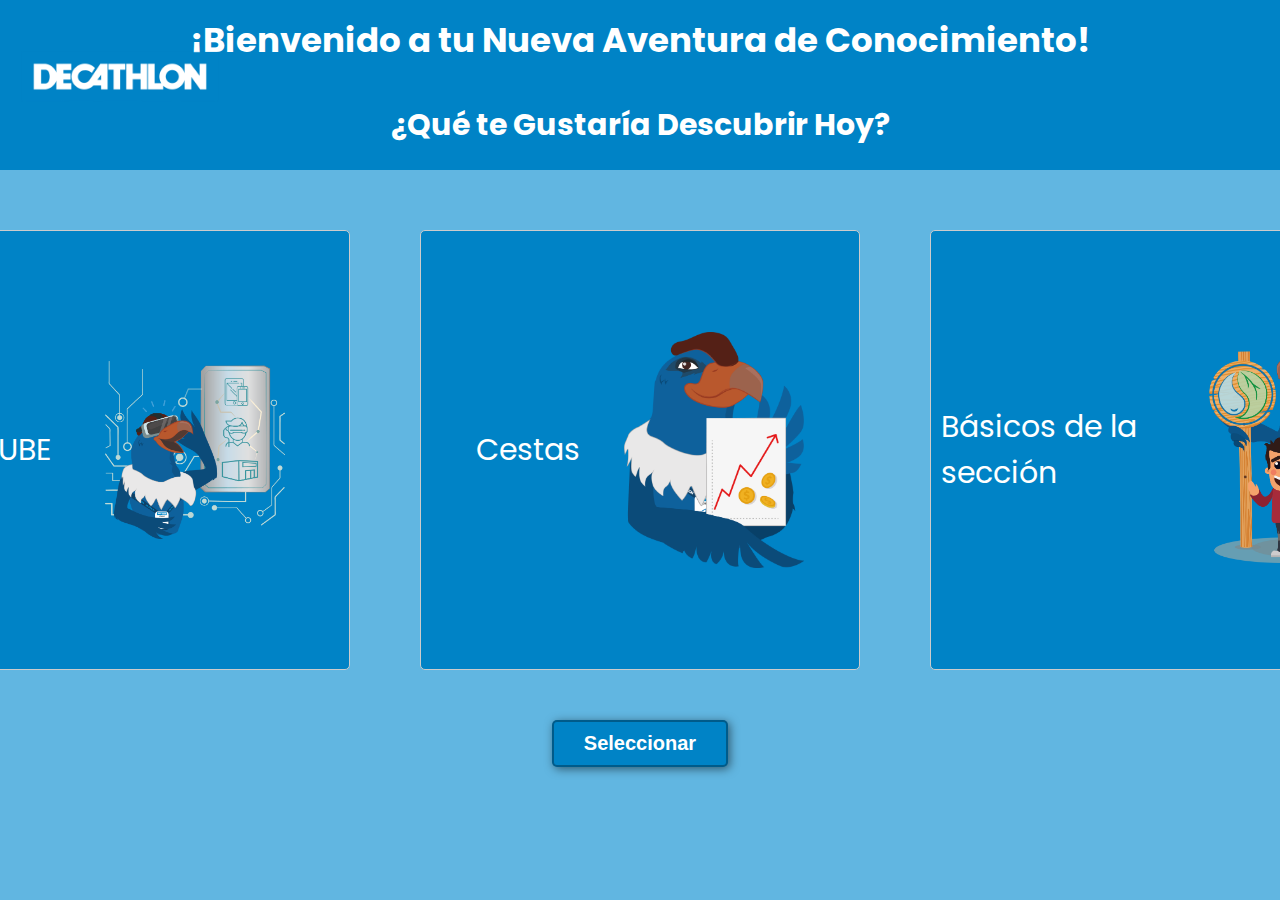
==== index.html @ 381271db "agregando el index.html" ====
<!DOCTYPE html>
<html>

<head>
  <meta charset="utf-8" />
  <title>DECAPRENDIZAJE!</title>
  <script src="./js/decaaprendi.js"></script>
  <link rel="stylesheet" href="./decaapren.css" />
  <style>
    #contenido-cube,
    #contenido-cestas,
    #contenido-basicos,
    #contenido-dashboard,
    #contenido-comercio,
    #contenido-catalogo,
    #contenido-gestion-del-usuario,
    #contenido-cesta,
    #contenido-pedido,
    #contenido-flujo-mercancias,
    #contenido-cesta-impresion,
    #contenido-gestion-backoffice {
      display: none;
    }
  </style>
</head>

<body>
    <section id="seleccion-aprendizaje">
    <div class="logo">
      <img src="./assets/Decathlon-Logo.png" alt="Logo-deca" class="imagen-titulo" />
      <h1 class="titulo">¡Bienvenido a tu Nueva Aventura de Conocimiento!</h1>
    </div>

    <h2 class="subtitulo">¿Qué te Gustaría Descubrir Hoy?</h2>
  
    <div class="tarjetas">
      <label class="tarjeta-de-aprendizaje" for="CUBE">
        <p>CUBE</p>
        <img src="./assets/Cóndor Técnología.png" alt="img-tecnologia" />
      </label>
      <input type="radio" name="tarjeta-seleccion-aprendizaje" id="CUBE" />

      <label class="tarjeta-de-aprendizaje" for="Cestas">
        <p>Cestas</p>
        <img src="./assets/Cóndor Salud Financiera.png" alt="img-cestas" />
      </label>
      <input type="radio" name="tarjeta-seleccion-aprendizaje" id="Cestas" />

      <label class="tarjeta-de-aprendizaje" for="Básicos-de-la-sección">
        <p>Básicos de la sección</p>
        <img src="./assets/Cóndor-Responsabilidad social.png" alt="img-básicos-sección" />
      </label>
      <input type="radio" name="tarjeta-seleccion-aprendizaje" id="Básicos-de-la-sección" />
    </div>

    <button id="boton-seleccionar-aprendizaje">Seleccionar</button>
  </section>

    <!-- Contenido para CUBE -->
    <section id="contenido-cube">
      <h1>¡Has seleccionado CUBE!</h1>
      <p>Aca encontrarás las diferentes funciones que usamos desde nuestro celular corporativo</p>
      <p>Para ello arrancaremos desde el menu Hamburguesa</p>
      <h2>Menu Hamburguesa</h2>
      <button id="boton-Inicio-cube">Inicio</button>

      <img src="./assets/CUBE/menuHamburguesa.jpg">
      
      
      <section id="tarjetas-Cube"> 
      <div class="tarjetas-de-cube">
        <label class="tarjeta-apartado-cube" for="Dashboard">
          <p>Dashboard</p>
          <img src="./assets/CUBE/apartadoDashboard.jpg" alt="img-Dashboard">
          <input type="radio" name="tarjeta-seleccion-CUBE" id="apartado-cube-dashboard" />
        </label>
      </div>

      <div class="tarjetas-de-cube">
        <label class="tarjeta-apartado-cube" for="apartado-cube-comercio">
          <p>Comercio</p>
          <img src="./assets/CUBE/apartadoComercio2.jpg" alt="img-CUBE">    
          <input type="radio" name="tarjeta-seleccion-CUBE" id="apartado-cube-comercio" />
        </label>
      </div>

      <div class="tarjetas-de-cube">
        <label class="tarjeta-apartado-cube" for="apartado-cube-catalogo">
          <p>Catálogo</p>
          <img src="./assets/CUBE/apartadoCatalogo2.jpg" alt="img-CUBE">    
          <input type="radio" name="tarjeta-seleccion-CUBE" id="apartado-cube-catalogo" />
        </label>
      </div>

      <div class="tarjetas-de-cube">
        <label class="tarjeta-apartado-cube" for="apartado-cube-gestion-usuario">
          <p>Gestión Del Usuario</p>
          <img src="./assets/CUBE/apartadoGestionDelUsuario2.jpg" alt="img-CUBE">    
          <input type="radio" name="tarjeta-seleccion-CUBE" id="apartado-cube-gestion-usuario" />
        </label>
      </div>

      <div class="tarjetas-de-cube">
        <label class="tarjeta-apartado-cube" for="apartado-cube-cesta">
          <p>Cesta</p>
          <img src="./assets/CUBE/apartadoCesta2.jpg" alt="img-CUBE">    
          <input type="radio" name="tarjeta-seleccion-CUBE" id="apartado-cube-cesta" />
        </label>
      </div>

      <div class="tarjetas-de-cube">
        <label class="tarjeta-apartado-cube" for="apartado-cube-pedido">
          <p>Pedido</p>
          <img src="./assets/CUBE/apartadoPedido2.jpg" alt="img-CUBE">    
          <input type="radio" name="tarjeta-seleccion-CUBE" id="apartado-cube-pedido" />
        </label>
      </div>

      <div class="tarjetas-de-cube">
        <label class="tarjeta-apartado-cube" for="apartado-cube-flujo-mercancias">
          <p>Flujo de mercancías</p>
          <img src="./assets/CUBE/apartadoFlujoDeMercancias2.jpg" alt="img-CUBE">    
          <input type="radio" name="tarjeta-seleccion-CUBE" id="apartado-cube-flujo-mercancias" />
        </label>
      </div>

      <div class="tarjetas-de-cube">
        <label class="tarjeta-apartado-cube" for="apartado-cube-cesta-impresion">
          <p>Cesta De Impresión</p>
          <img src="./assets/CUBE/apartadoCestaDeImpresion2.jpg" alt="img-CUBE">    
          <input type="radio" name="tarjeta-seleccion-CUBE" id="apartado-cube-cesta-impresion" />
        </label>
      </div>

      <div class="tarjetas-de-cube">
        <label class="tarjeta-apartado-cube" for="apartado-cube-gestion-backoffice">
          <p>Gestión Del Backoffice</p>
          <img src="./assets/CUBE/apartadoGestionDelBackoffice.jpg" alt="img-CUBE">    
          <input type="radio" name="tarjeta-seleccion-CUBE" id="apartado-cube-gestion-backoffice" />
      </div>
    </section>

          </section>
    
   <!-- Contenido específico de Dashboard -->
   <section id="contenido-dashboard">
    <!-- Aquí puedes agregar el contenido específico de Dashboard -->
    <div class="tarjeta-Dashboard">
      <label class="tarjeta-Dashboard" for="Dashboard">
        <h1>¡Has seleccionado Dashboard!</h1>
        <p>Información específica de Dashboard</p>
        


        <section id="nuestros-programas">    
          <div class="container">
            <h2>CONTENIDOS</h2>
            
            <h3>🖨️ETIQUETAS Y BALIZAJES🖨️</h3>
            <div class="carta">
              
              <p>• En la sección de Etiquetas y Balizajes, podrás identificar las alertas de precios que han experimentado cambios, ya sea al alza o a la baja.</p>
            
              <p><b>1. Encuentra el Producto:</b></p>

              <p>○ Ve al producto específico en cuestión.</p>

              <p><b>2. Verifica Precios:</b></p>
              <p>○ Compara el precio registrado en la alerta con el precio en el punto de tienda.</p>

              <p><b>3. Ajusta el Precio:</b></p>            
              <p>○ Si hay alguna diferencia, ajusta el precio en el punto de tienda.</p>

              <p><b>4. Selecciona ''Impresión por Defecto'':</b></p>                
              <p>○ Antes de hacer cambios, elige la opción 'Impresión por Defecto.</p>
                  
              <p><b>5. Verifica el Tamaño del Balizaje:</b></p>                
              <p>○ Asegúrate de que el tamaño del balizaje a imprimir sea el mismo que el disponible en la tienda.</p>

              <p><b>6. Imprimir de ser necesario:</b></p>               
              <p>○ Imprime si verificaste los precios y si hay un cambio.</p> 
          
              <img src="./assets/CUBE/EtiquetasyBalizajes.png" alt="imgEtiquetas" class="contenido-imagen">
              <button class="boton-info">+ Info</button>
            </div>
      
            <h3>📝CONTROLES DE STOCK📝</h3>
            <div class="carta">              
              <p><b>Este proceso te permite dinámicamente verificar y actualizar la existencia de productos, asegurando un control efectivo del inventario en Stock and Business.</b></p>
              <p><b>1.</b> Accede a Controles de Stock: Inicia sesión en Stock and Business y haz clic en la sección de "Controles de Stock".

              <p><b>2.</b> Selecciona el Producto: Ingresa al detalle del producto que deseas verificar.</p>
                
              <p><b>3.</b> Verifica la Existencia: Revisa la existencia actual del producto en el inventario.</p>
                
              <p><b>4.</b> Valida el Estado: Marca el estado como positivo o negativo según la verificación de existencia.</p>
                
              <p><b>5.</b> Guarda los Cambios: Confirma y guarda los cambios realizados.</p>
                
              <p><b>6.</b> Cierra la Operación: Una vez completada la validación, cierra la ventana o la sección de Controles de Stock.</p>
              
              <img src="./assets/CUBE/ControlStock.png" alt="ControlStock" class="contenido-imagen">
              <button class="boton-info">+ Info</button>
            </div>
      
            <h3>✅PUNTUACIÓN FRESHNESS✅</h3>
            <div class="carta">              
              <p><b>○ En Freshness</b>, realizamos el inventario correspondiente cada mes. Este inventario <b>es fundamental para mantener actualizado nuestro stock y prevenir posibles problemas en el flujo informático.</b> Es importante destacar que esta puntuación Freshness se actualiza de manera simultánea con el inventario regular, asegurando así una gestión completa y precisa de nuestro stock.</p>
              <img src="./assets/CUBE/PuntuaciónFreshness.png" alt="imgFreshness" class="contenido-imagen">
              <button class="boton-info">+ Info</button>
            </div>
      
            <h3>🔎Devoluciones🔎</h3>
            <div class="carta">              
              <p>"Buscamos facilitar a los lectores una experiencia de lectura más accesible y ordenada, permitiéndoles enfocarse en los elementos conceptuales y estratégicos del proyecto en otros segmentos del informe."</p>
              <img src="./assets/CUBE/Devoluciones.png" alt="DevolucionesImg" class="contenido-imagen">
              <button class="boton-info">+ Info</button>
            </div>
          </div>
    

      </label>
      <img src="./assets/CUBE/MuñecoConCelular.png" alt="img-DASHBOARDM" class="imagenDashboard1">
      
      
    </div>
    <button id="boton-Inicio-dashboard">Inicio</button>
  </section>
</section>
</section>
 <!-- Contenido específico de Comercio -->
 <section id="contenido-comercio">
  <h2>Comercio</h2>
  <!-- Aquí puedes agregar el contenido específico de Comercio -->
  <div class="tarjeta-Comercio">
    <label class="tarjeta-Comercio" for="Comercio">
      <p>Información específica de Comercio</p>
      <button id="boton-Inicio-comercio">Inicio</button>

    </label>
  </div>
</section>

 <!-- Contenido específico de Catalogo -->
 <section id="contenido-catalogo">
  <h2>catalogo</h2>
  <!-- Aquí puedes agregar el contenido específico de Catalogo -->
  <div class="tarjeta-catalogo">
    <label class="tarjeta-catalogo" for="apartado-cube-catalogo">
      <p>Información específica de catalogo</p>
      <button id="boton-Inicio-catalogo">Inicio</button>
    </label>
  </div>
</section>

 <!-- Contenido específico de Gestion-del-usuario -->
 <section id="contenido-gestion-del-usuario">
  <h2>gestion-del-usuario</h2>
  <!-- Aquí puedes agregar el contenido específico de Gestion-del-usuario -->
  <div class="tarjeta-gestion-del-usuario">
    <label class="tarjeta-apartado-cube" for="apartado-gestion-del-usuario">
      <p>Información específica de gestion-del-usuario</p>
      <button id="boton-Inicio-gestion-del-usuario">Inicio</button>
    </label>
  </div>
</section>

 <!-- Contenido específico de cesta -->
 <section id="contenido-cesta">
  <h2>cesta</h2>
  <!-- Aquí puedes agregar el contenido específico de cesta -->
  <div class="tarjeta-cesta">
    <label class="tarjeta-apartado-cube" for="apartado-cube-cesta">
      <p>Información específica de cesta</p>
      <button id="boton-Inicio-cesta">Inicio</button>
    </label>
  </div>
</section>

  <!-- Contenido específico de pedido -->
 <section id="contenido-pedido">
  <h2>pedido</h2>
  <!-- Aquí puedes agregar el contenido específico de pedido -->
  <div class="tarjeta-pedido">
    <label class="tarjeta-pedido" for="pedido">
      <p>Información específica de pedido</p>
      <button id="boton-Inicio-pedido">Inicio</button>
    </label>
  </div>
</section>

  <!-- Contenido específico de flujo-mercancias -->
 <section id="contenido-flujo-mercancias">
  <h2>flujo-mercancias</h2>
  <!-- Aquí puedes agregar el contenido flujo-mercancias -->
  <div class="tarjeta-flujo-mercancias">
    <label class="tarjeta-apartado-cube" for="apartado-cube-flujo-mercancias">
      <p>Información específica de flujo-mercancias</p>
      <button id="boton-Inicio-flujo-mercancias">Inicio</button>
    </label>
  </div>
</section>

  <!-- Contenido específico de cesta-impresion -->
 <section id="contenido-cesta-impresion">
  <h2>cesta-impresion</h2>
  <!-- Aquí puedes agregar el contenido específico de cesta-impresion -->
  <div class="tarjeta-cesta-impresion">
    <label class="tarjeta-apartado-cube" for="apartado-cube-cesta-impresion">
      <p>Información específica de cesta-impresion</p>
      <button id="boton-Inicio-cesta-impresion">Inicio</button>
    </label>
  </div>
</section>

   <!-- Contenido específico de gestion-backoffice -->
 <section id="contenido-gestion-backoffice">
  <h2>gestion-backoffice</h2>
  <!-- Aquí puedes agregar el contenido específico de gestion-backoffice -->
  <div class="tarjeta-gestion-backoffice">
    <label class="tarjeta-apartado-cube" for="apartado-cube-gestion-backoffice">
      <p>Información específica de gestion-backoffice</p>
      <button id="boton-Inicio-gestion-backoffice">Inicio</button>
    </label>
  </div>
  <script>
    document.addEventListener('DOMContentLoaded', function () {
      // ... (tu código existente) ...
  
      // Agregar evento de clic al botón de retroceso específico de CUBE
      document.getElementById('boton-Inicio-cube').addEventListener('click', function () {
        if (seleccionAnterior) {
          showSection(seleccionAnterior);
        }
      });
  
      // ... (otros eventos de clic para otras secciones) ...
    });
  </script>
</section>

</section>

</section>




  <script>
    class SeleccionAprendizaje {
      constructor() {
        // Puedes inicializar propiedades o realizar otras tareas de configuración aquí
      }

      ocultar() {
        // Lógica para ocultar el elemento de selección de aprendizaje
        // Por ejemplo, podrías cambiar el estilo de display a 'none'
        document.getElementById('seleccion-aprendizaje').style.display = 'none';
      }
    }
  </script>


<!--<footer>
Contact me: alejandro.anibal@decathlon.com
</footer>-->

</body>

</html>
---- decaapren.css ----
@import url('https://fonts.googleapis.com/css2?family=Fredoka+One&family=Poppins:wght@300&display=swap');

body {
  font-family: 'Poppins', sans-serif;
  background-color: #61b6e1;
  margin: 0;
}

.imagen-titulo {
  width: 200px;
  position: absolute;
  top: 20px; /* Ajusta la posición vertical de la imagen */
  left: 20px; /* Ajusta la posición horizontal de la imagen */
  z-index: 1; /* Asegura que la imagen esté por encima del título */
}

.titulo {
  background: #0083c6;
  color: white;
  font-size: 34px;
  width: 100vw;
  height: 80px;
  display: flex;
  justify-content: center;
  align-items: center;
  box-sizing: border-box;
  margin: 0;
  padding: 20px;
}

.subtitulo {
  background: #0083c6;
  color: white;
  font-size: 30px;
  font-family: 'Poppins', sans-serif;
  width: 100vw;
  height: 70px;
  display: flex;
  justify-content: center;
  align-items: center;
  text-align: center;
  margin: 0;
  padding: 10px;
}

.tarjetas {
  display: flex;
  gap: 10px;
}

.tarjeta-de-aprendizaje {
  width: 440px;
  font-size: 30px;
  height: 440px;
  background: #0083c6;
  padding: 10px;
  box-sizing: border-box;
  border-radius: 20px;
  display: flex;
  justify-content: space-evenly;
  align-items: center;
  color: white;
  flex-direction: flex;
  margin: 30px;
  margin-top: 60px;
  border: 1px solid #ccc;
  border-radius: 5px;
  padding: 10px;
  cursor: pointer;
  transition: background-color 0.3s ease; /* Agregamos una transición suave al cambio de color de fondo */
}

.tarjeta-de-aprendizaje img {
  width: 180px;
  
}

.tarjeta-de-aprendizaje:hover,
.tarjeta-de-aprendizaje.hover-effect { /* Agregamos .hover-effect aquí para que tenga prioridad */
  background-color: #f0f0f0; /* Cambia el color de fondo al hacer hover o cuando tiene la clase 'hover-effect' */
  color: black;
  }

.tarjeta-de-aprendizaje.selected {
  border: 2px solid #8ea2b8; /* Cambia el borde de la tarjeta seleccionada */
  background-color: #e9f5ff; /* Cambia el color de fondo de la tarjeta seleccionada */
  color: black;
}

#seleccion-aprendizaje {
  display: flex;
  flex-direction: column;
  align-items: center;
}

#boton-Inicio-cube,
#boton-Inicio-dashboard,
#boton-Inicio-comercio,
#boton-Inicio-catalogo,
#boton-Inicio-gestion-del-usuario,
#boton-Inicio-cesta,
#boton-Inicio-pedido,
#boton-Inicio-flujo-mercancias,
#boton-Inicio-cesta-impresion,
#boton-Inicio-gestion-backoffice {
  margin: 30px;
  color: black;
  background-color: white;
}

#boton-seleccionar-aprendizaje {
  margin: 20px;
}

#contenido-cube {
  display: flex;
  flex-direction: column;
  align-items: center;
  background: #0083c6;
}

.tarjetas-de-cube {
  display: flex;
  flex-wrap: wrap;
  justify-content: space-around; /* Distribuir las tarjetas con espacio entre ellas */
  margin: 160px; /* Añadir un margen alrededor de las tarjetas */
  background-color: #0083c6; /* Color de fondo del grupo de tarjetas */
}

.tarjeta-apartado-cube {
  width: 250px; /* Ajustar el ancho de las tarjetas de CUBE */
  height: 400px; /* Ajustar la altura de las tarjetas de CUBE */
  background: #61b6e1;
  padding: 10px;
  box-sizing: border-box;
  border-radius: 20px;
  color: white;
  display: flex;
  flex-direction: column; /* Asegurar que el contenido se distribuya verticalmente */
  justify-content: center;
  align-items: center;
  margin: 20px; /* Añadir un margen entre las tarjetas */
}

.tarjeta-apartado-cube img {
  height: 120px;
  width: 200px;
  margin-bottom: 10px; /* Añadir espacio entre la imagen y el texto */
}

#boton-seleccionar-CUBE {
  margin: 20px;
  align-items: center;
}

#contenido-cube h1 {
  display: flex;
  color: white;
  font-size: 40px;
  font-family: 'Fredoka One', cursive;
 
  justify-content: center;
  align-items: center;
  box-sizing: border-box;
  margin: 20px;
}

#contenido-cube h2 {
  font-size: 20px;
  color: aliceblue;
}

#contenido-cube img {
  border-width: 2px;
  border-style: solid;
  border-color: rgb(255, 255, 255);
}

#contenido-cube p {
  font-size: 20px;
  color: aliceblue;
}

input[type="radio"][name="tarjeta-seleccion-aprendizaje"] {
  display: none;
}

#contenido-dashboard {
  display: flex;
  flex-direction: column;
  justify-content: center;
  align-items: center;
  text-align: center; /* Centra el texto */
  color: white;
}

.tarjeta-Dashboard {
  max-width: 80%; /* Ajusta según sea necesario */
  margin: 20px auto; /* Centra horizontalmente con espacio superior e inferior */
  background-color: rgba(0, 0, 0, 0.5); /* Fondo semi-transparente */
  border-radius: 10px; /* Añade esquinas redondeadas */
}

/* Estilos comunes para todas las tarjetas de CUBE */
.tarjetas-de-cube .tarjeta-apartado-cube {
  border: 2px solid #fff;
  box-shadow: 0 0 10px rgba(255, 255, 255, 0.5);
  transition: border-color 0.3s, box-shadow 0.3s; /* Agregamos una transición suave a los cambios */
  margin: 10px; /* Agregamos un margen para separar las tarjetas */
  flex-basis: calc(33.333% - 20px); /* Calculamos la base flex para que haya tres tarjetas por fila */
  box-sizing: border-box; /* Incluimos el padding y el borde en el ancho y alto de la tarjeta */
}

/* Estilos específicos para las tarjetas de CUBE */
.tarjetas-de-cube .tarjeta-apartado-cube p {
  margin: 10px 0; /* Agregamos un espacio entre el párrafo y los bordes de la tarjeta */
}

/* Estilos al hacer hover sobre las tarjetas de CUBE */
.tarjetas-de-cube .tarjeta-apartado-cube:hover {
  border-color: #0083c6; /* Cambia el color del borde al hacer hover */
  box-shadow: 0 0 15px rgba(0, 131, 198, 0.8); /* Cambia la sombra al hacer hover */
}

/* Ajustes para el contenedor de las tarjetas */
.tarjetas-de-cube {
  display: flex;
  flex-wrap: wrap; /* Hace que las tarjetas se envuelvan a la siguiente línea si no caben en el ancho del contenedor */
  justify-content: space-evenly; /* Distribuir las tarjetas con espacio entre ellas */
  margin: 20px; /* Ajusta el margen alrededor del contenedor de las tarjetas */
  background-color: #0083c6; /* Color de fondo del grupo de tarjetas */
  flex-direction: column;
  justify-content: space-around;
}

/* Y así sucesivamente para las otras secciones */



.imagenDashboard1 {
  max-width: 100%;
  height: auto;
  margin-top: 20px; /* Ajusta el espacio entre el texto y la imagen */
}

button {
  font-size: 1.25em;
  font-weight: bold;
  padding: 10px 30px;
  border-radius: 5px;
  border: 2px solid rgba(0, 0, 0, 0.3);
  box-shadow: 2px 2px 10px rgba(0, 0, 0, 0.5);
  color: white;
  background-color: #0083c6;
}  

button:hover {
  background-color: #0083c6;
}

.container {
 max-width: 1400px;
 margin:auto;
} 

footer {
  position: fixed;
  bottom: 0;
  width: 100%;
  background-color: #0083c6;
  color: white;
  padding: 10px;
  text-align: center;
}

#tarjetas-Cube {
  display: flex;
  flex-direction: row;
  justify-content: center;
  flex-wrap: wrap;
}

/* Asegúrate de agregar este estilo para ocultar los párrafos */
#contenido-dashboard p {
  display: none;
}

.contenido-imagen {
  display: none;
  height: 440px;
  width: 200px;
}

#contenido-dashboard {
  display: none;
}

#contenido-dashboard h1, h2{
  color: #79cd7d;
  font-size: xx-large;
}

.carta {
  margin-bottom: 10px;
  display: flex;
  flex-direction: column;
  line-height: 1.5;
  align-items: flex-start;
  margin-left: 70px;
  margin-right: 20px;
}

.carta button {
  align-self: center;
  margin-left: 0px;
  margin-right: 40px;
}

.carta img {
  max-width: 100%; /* Ajusta el ancho máximo de la imagen */
  height: auto; /* Permite que la altura se ajuste automáticamente según el ancho */
  align-self: center; /* Centra la imagen en el eje horizontal dentro de .carta */
  margin: 30px;
}

.descripcion-producto .destacado {
  font-weight: bold; /* Aplica negrita a los elementos destacados */
}
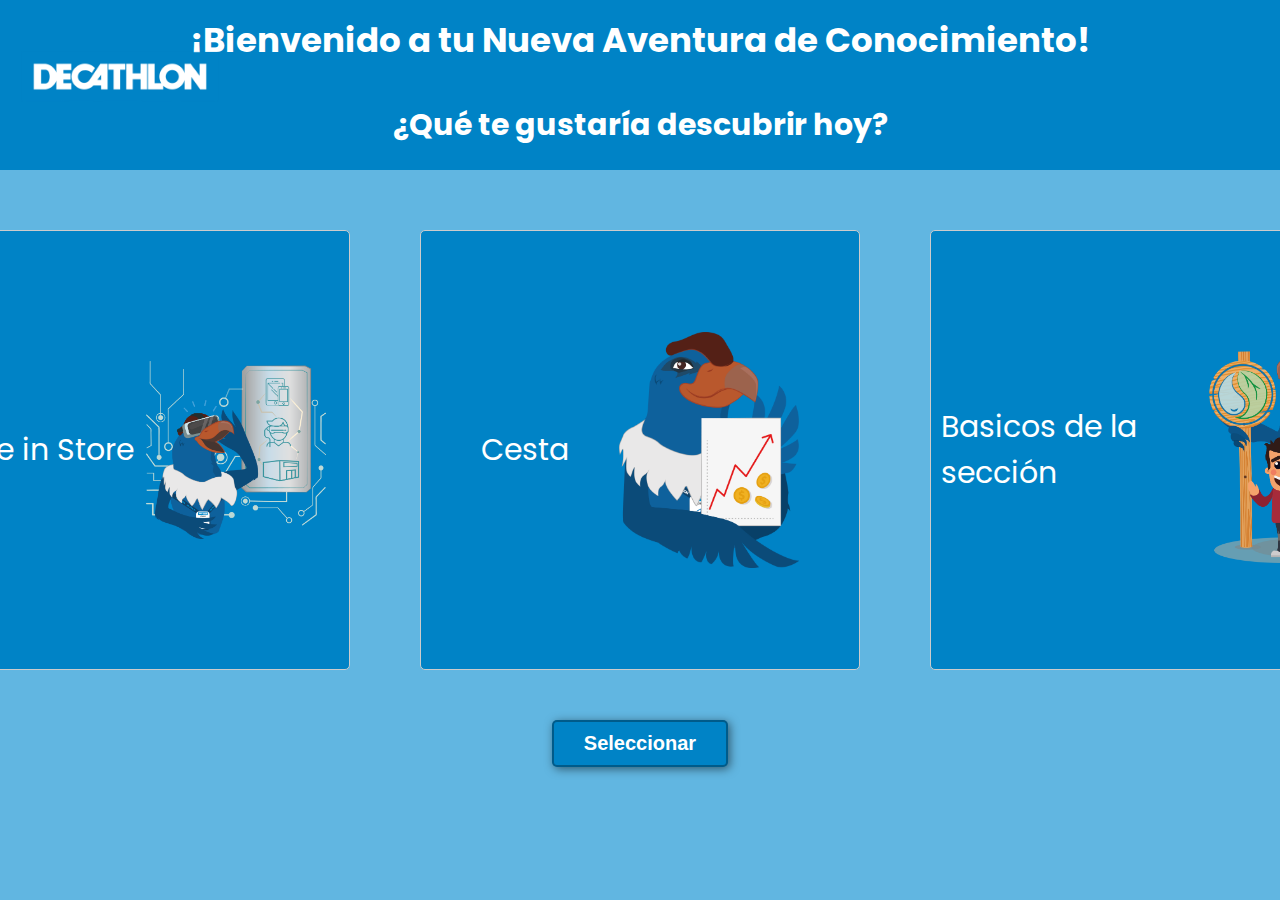
==== commit 61367f42: "agregando efectos" ====
--- a/index.html
+++ b/index.html
@@ -31,23 +31,23 @@
       <h1 class="titulo">¡Bienvenido a tu Nueva Aventura de Conocimiento!</h1>
     </div>
 
-    <h2 class="subtitulo">¿Qué te Gustaría Descubrir Hoy?</h2>
+    <h2 class="subtitulo">¿Qué te gustaría descubrir hoy?</h2>
   
     <div class="tarjetas">
       <label class="tarjeta-de-aprendizaje" for="CUBE">
-        <p>CUBE</p>
+        <p>Cube in Store</p>
         <img src="./assets/Cóndor Técnología.png" alt="img-tecnologia" />
       </label>
       <input type="radio" name="tarjeta-seleccion-aprendizaje" id="CUBE" />
 
       <label class="tarjeta-de-aprendizaje" for="Cestas">
-        <p>Cestas</p>
+        <p>Cesta</p>
         <img src="./assets/Cóndor Salud Financiera.png" alt="img-cestas" />
       </label>
       <input type="radio" name="tarjeta-seleccion-aprendizaje" id="Cestas" />
 
       <label class="tarjeta-de-aprendizaje" for="Básicos-de-la-sección">
-        <p>Básicos de la sección</p>
+        <p>Basicos de la sección</p>
         <img src="./assets/Cóndor-Responsabilidad social.png" alt="img-básicos-sección" />
       </label>
       <input type="radio" name="tarjeta-seleccion-aprendizaje" id="Básicos-de-la-sección" />
@@ -59,14 +59,8 @@
     <!-- Contenido para CUBE -->
     <section id="contenido-cube">
       <h1>¡Has seleccionado CUBE!</h1>
-      <p>Aca encontrarás las diferentes funciones que usamos desde nuestro celular corporativo</p>
-      <p>Para ello arrancaremos desde el menu Hamburguesa</p>
-      <h2>Menu Hamburguesa</h2>
-      <button id="boton-Inicio-cube">Inicio</button>
-
-      <img src="./assets/CUBE/menuHamburguesa.jpg">
-      
-      
+      <p><b>Acá encontrarás las diferentes funciones que te servirán para tu aprendizaje diario desde el celular corporativo, para ello iniciaremos desde "el menu Hamburguesa" (Este menú hace referencia a las 3 lineas que encuentras en la pantalla principal de Cube in Store) </b></p>
+      <p></p>
       <section id="tarjetas-Cube"> 
       <div class="tarjetas-de-cube">
         <label class="tarjeta-apartado-cube" for="Dashboard">
@@ -102,7 +96,7 @@
 
       <div class="tarjetas-de-cube">
         <label class="tarjeta-apartado-cube" for="apartado-cube-cesta">
-          <p>Cesta</p>
+          <p></p>
           <img src="./assets/CUBE/apartadoCesta2.jpg" alt="img-CUBE">    
           <input type="radio" name="tarjeta-seleccion-CUBE" id="apartado-cube-cesta" />
         </label>
@@ -139,7 +133,7 @@
           <input type="radio" name="tarjeta-seleccion-CUBE" id="apartado-cube-gestion-backoffice" />
       </div>
     </section>
-
+    <button id="boton-Inicio-cube">Regresar</button>
           </section>
     
    <!-- Contenido específico de Dashboard -->
--- a/decaapren.css
+++ b/decaapren.css
@@ -179,6 +179,7 @@
 #contenido-cube p {
   font-size: 20px;
   color: aliceblue;
+  text-align: center;
 }
 
 input[type="radio"][name="tarjeta-seleccion-aprendizaje"] {
@@ -298,6 +299,8 @@
 #contenido-dashboard h1, h2{
   color: #79cd7d;
   font-size: xx-large;
+  background-image: url('assets/CUBE/background.jpg.png');
+  background-size: cover;
 }
 
 .carta {
